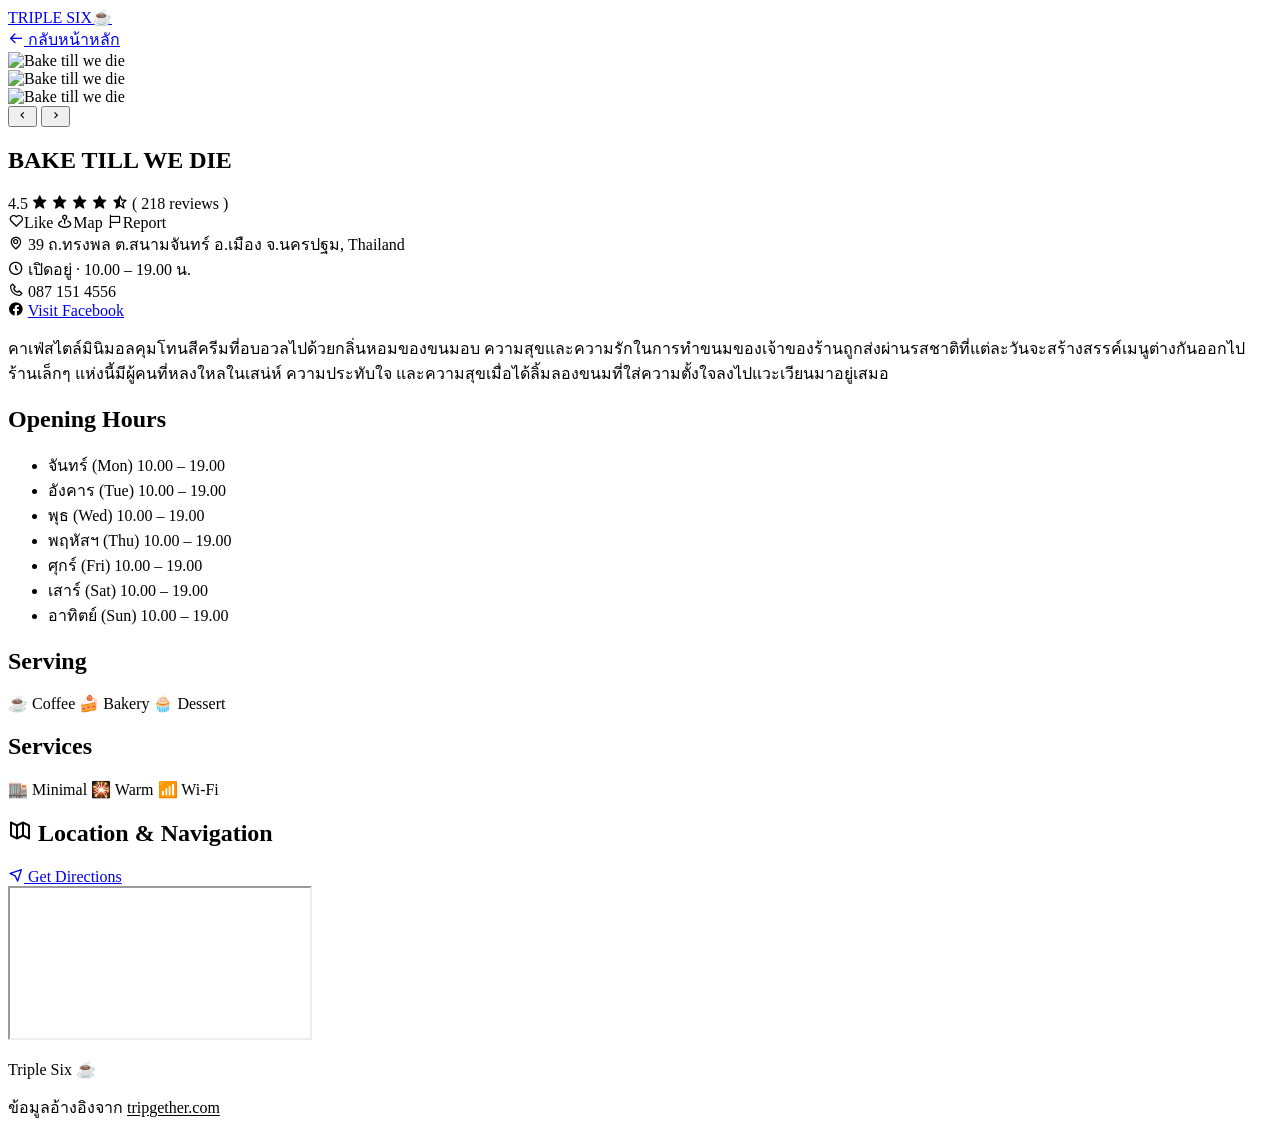
==== Bake_till_we_die.html @ 6269bcd6 "add Bake till we die" ====
<!DOCTYPE html>
<html lang="en">

<head>
    <meta charset="UTF-8">
    <meta name="viewport" content="width=device-width, initial-scale=1.0">
    <link href='https://unpkg.com/boxicons@2.1.4/css/boxicons.min.css' rel='stylesheet'>
    <link rel="stylesheet" href="/css/ฺBake_till_we_die.css">
    <link
        href="https://fonts.googleapis.com/css2?family=Inter:wght@400;500;600;700&family=Kanit:wght@300;400;500;600;700&display=swap"
        rel="stylesheet" />
    <link rel="preconnect" href="https://fonts.googleapis.com" />
    <link rel="preconnect" href="https://fonts.gstatic.com" crossorigin />
    <title>Bake till we die cafe</title>
</head>

<body>
    <header class="navbar">
        <a href="index.html" class="navbar_logo">TRIPLE SIX<span>☕</span></a>
        <div class="navbar_action">
            <a href="index.html" class="botton_outline">
                <i class='bx bx-arrow-back'></i>
                กลับหน้าหลัก
            </a>
        </div>
    </header>

    <section class="main_container">
        <!--เพื่อนต้องทำเพิ่มในหน้านี้-->
        <div class="carousel_wrapper">
            <div class="carousel_track">
                <div class="carousel_card">
                    <img src="https://www.tripgether.com/wp-content/uploads/2022/02/Baketillwedie1.jpg"
                        alt="Bake till we die">
                </div>
                <div class="carousel_card">
                    <img src="https://www.tripgether.com/wp-content/uploads/2022/02/Baketillwedie2.jpg"
                        alt="Bake till we die">
                </div>
                <div class="carousel_card">
                    <img src="https://www.tripgether.com/wp-content/uploads/2022/02/Baketillwedie6.jpg"
                        alt="Bake till we die">
                </div>
            </div>

            <button class="nav_btn prev_btn"><i class='bx bx-chevron-left'></i></button>
            <button class="nav_btn next_btn"><i class='bx bx-chevron-right'></i></button>

            <!-- Carousel Dots -->
            <div class="carousel_dots">
                <span class="dot active" data-index="0"></span>
                <span class="dot" data-index="1"></span>
                <span class="dot" data-index="2"></span>
            </div>
        </div>
        <!--จบนี้-->
        <div class="shop_info">
            <h1 class="shop_name">BAKE TILL WE DIE</h1>
            <div class="rating_box">
                <span class="rating_score">4.5</span>
                <span class="rating_star">
                    <i class='bx bxs-star'></i>
                    <i class='bx bxs-star'></i>
                    <i class='bx bxs-star'></i>
                    <i class='bx bxs-star'></i>
                    <i class='bx bxs-star-half'></i>
                </span>
                <span class="review_count">( 218 reviews )</span>
            </div>

            <div class="action_buttons">
                <span class="action_btn"><i class='bx bx-heart'></i>Like</span>
                <span class="action_btn"><i class='bx bx-map-pin'></i>Map</span>
                <span class="action_btn"><i class='bx bx-flag'></i>Report</span>
            </div>

            <div class="infor_list">
                <div class="info_row">
                    <i class='bx bx-map'></i>
                    <span>39 ถ.ทรงพล ต.สนามจันทร์ อ.เมือง จ.นครปฐม, Thailand</span>
                </div>
                <div class="info_row">
                    <i class='bx bx-time-five'></i>
                    <span>
                        <span class="status_text status_open">เปิดอยู่</span>
                        · 10.00 – 19.00 น.
                    </span>
                </div>
                <div class="info_row">
                    <i class='bx bx-phone'></i>
                    <span>087 151 4556</span>
                </div>
                <div class="info_row">
                    <i class='bx bxl-facebook-circle'></i>
                    <a href="https://www.facebook.com/BAKETILLWEDIETH/?ref=page_internal" target="_blank">Visit
                        Facebook</a>
                </div>
            </div>
            <p class="shop_desc">
                คาเฟ่สไตล์มินิมอลคุมโทนสีครีมที่อบอวลไปด้วยกลิ่นหอมของขนมอบ
                ความสุขและความรักในการทำขนมของเจ้าของร้านถูกส่งผ่านรสชาติที่แต่ละวันจะสร้างสรรค์เมนูต่างกันออกไป
                ร้านเล็กๆ แห่งนี้มีผู้คนที่หลงใหลในเสน่ห์ ความประทับใจ
                และความสุขเมื่อได้ลิ้มลองขนมที่ใส่ความตั้งใจลงไปแวะเวียนมาอยู่เสมอ
            </p>
        </div>
    </section>

    <div class="content_section">
        <div class="card_grid">
            <div class="info_card">
                <h2 class="card_title">Opening Hours</h2>
                <ul class="hours-list">
                    <li>
                        <span class="day-text">จันทร์ (Mon)</span>
                        <span class="time-text">10.00 – 19.00</span>
                    </li>
                    <li>
                        <span class="day-text">อังคาร (Tue)</span>
                        <span class="time-text">10.00 – 19.00</span>
                    </li>
                    <li>
                        <span class="day-text">พุธ (Wed)</span>
                        <span class="time-text time-closed">10.00 – 19.00</span>
                    </li>
                    <li>
                        <span class="day-text">พฤหัสฯ (Thu)</span>
                        <span class="time-text">10.00 – 19.00</span>
                    </li>
                    <li>
                        <span class="day-text">ศุกร์ (Fri)</span>
                        <span class="time-text">10.00 – 19.00</span>
                    </li>
                    <li>
                        <span class="day-text">เสาร์ (Sat)</span>
                        <span class="time-text">10.00 – 19.00</span>
                    </li>
                    <li>
                        <span class="day-text">อาทิตย์ (Sun)</span>
                        <span class="time-text">10.00 – 19.00</span>
                    </li>
                </ul>
            </div>

            <div class="info_card">
                <h2 class="card_title">Serving</h2>
                <div class="tags_box">
                    <span class="tag-item">☕ Coffee</span>
                    <span class="tag-item">🍰 Bakery</span>
                    <span class="tag-item">🧁 Dessert</span>
                </div>

                <h2 class="card_title">Services</h2>
                <div class="tags_box">
                    <span class="tag-item">🏬 Minimal</span>
                    <span class="tag-item">🎇 Warm</span>
                    <span class="tag-item">📶 Wi-Fi</span>
                </div>
            </div>

            <!-- Map Card -->
            <div class="info_card map_card" style="grid-column: 1 / -1;">
                <div class="map_card_header">
                    <h2 class="map_card_title"><i class='bx bx-map-alt'></i> Location & Navigation</h2>
                    <a href="https://www.google.com/maps/dir/?api=1&destination=BAKE+TILL+WE+DIE+Nakhon+Pathom"
                        target="_blank" class="botton_outline">
                        <i class='bx bx-navigation'></i> Get Directions
                    </a>
                </div>
                <div class="map_card_body">
                    <iframe
                        src="https://www.google.com/maps/embed?pb=!1m18!1m12!1m3!1d3874.197943564917!2d100.03859661527581!3d13.821146790297067!2m3!1f0!2f0!3f0!3m2!1i1024!2i768!4f13.1!3m3!1m2!1s0x30e2e53e7f457787%3A0x6b4a240b90e96035!2sBAKE%20TILL%20WE%20DIE!5e0!3m2!1sen!2sth!4v1680000000000!5m2!1sen!2sth"
                        allowfullscreen="" loading="lazy" referrerpolicy="no-referrer-when-downgrade">
                    </iframe>
                </div>
            </div>

        </div>
    </div>

    <footer class="footer">
        <p class="footer-brand">Triple Six ☕</p>
        <p class="footer-text">
            ข้อมูลอ้างอิงจาก <a href="https://www.tripgether.com" target="_blank"
                style="color:inherit; text-decoration:underline; text-underline-offset:2px;">tripgether.com</a>
        </p>
    </footer>
    <script src="/Js/Bake_till_we_die.js"></script>
</body>

</html>
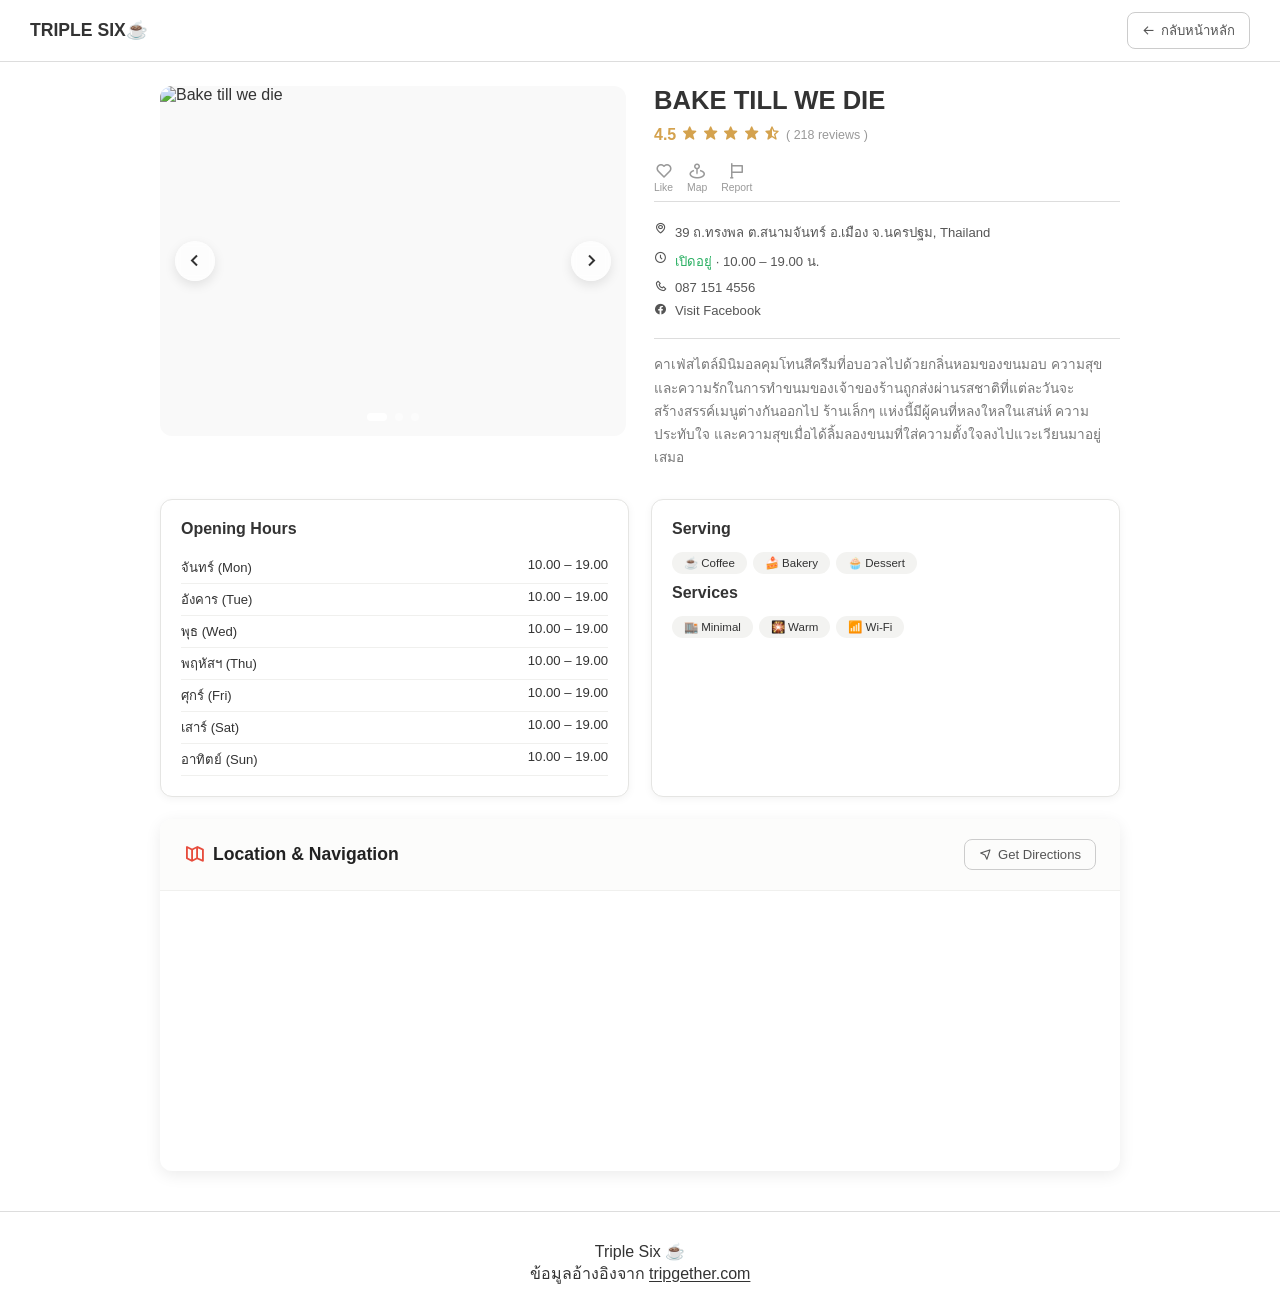
==== commit 54137e34: "Relink Bake till we die css" ====
--- a/Bake_till_we_die.html
+++ b/Bake_till_we_die.html
@@ -5,7 +5,7 @@
     <meta charset="UTF-8">
     <meta name="viewport" content="width=device-width, initial-scale=1.0">
     <link href='https://unpkg.com/boxicons@2.1.4/css/boxicons.min.css' rel='stylesheet'>
-    <link rel="stylesheet" href="/css/ฺBake_till_we_die.css">
+    <link rel="stylesheet" href="/css/Bake_till_we_die.css">
     <link
         href="https://fonts.googleapis.com/css2?family=Inter:wght@400;500;600;700&family=Kanit:wght@300;400;500;600;700&display=swap"
         rel="stylesheet" />
--- a/css/Bake_till_we_die.css
+++ b/css/Bake_till_we_die.css
@@ -0,0 +1,402 @@
+* {
+    margin: 0;
+    padding: 0;
+    box-sizing: border-box;
+}
+
+body {
+    font-family: 'Kanit', sans-serif;
+    background-color: #fff;
+    color: #333;
+}
+
+a {
+    text-decoration: none;
+    color: inherit;
+}
+
+.navbar {
+    position: sticky;
+    top: 0;
+    display: flex;
+    align-items: center;
+    justify-content: space-between;
+    padding: 12px 30px;
+    background: #fff;
+    border-bottom: 1px solid #ddd;
+    z-index: 10;
+}
+
+.navbar_logo {
+    font-weight: 700;
+    font-size: 1.1rem;
+    color: #333;
+}
+
+.botton_outline {
+    display: flex;
+    align-items: center;
+    gap: 6px;
+    padding: 7px 14px;
+    font-size: 0.82rem;
+    color: #555;
+    background: none;
+    border: 1px solid #ccc;
+    border-radius: 8px;
+    transition: background-color 0.2s ease;
+}
+
+.botton_outline:hover {
+    background-color: #f0f0ee;
+}
+
+.main_container {
+    display: grid;
+    grid-template-columns: 1fr 1fr;
+    gap: 28px;
+    max-width: 1000px;
+    margin: 0 auto;
+    padding: 24px 20px 30px;
+}
+
+/*เอา image grid ออก*/
+.carousel_wrapper {
+    position: relative;
+    width: 100%;
+    /* กำหนดสัดส่วนภาพให้เหมือนเดิม (4:3) หรือปรับตามใจชอบ */
+    aspect-ratio: 4 / 3;
+    border-radius: 12px;
+    overflow: hidden;
+    background-color: #f9f9f9;
+}
+
+/* แถวที่เก็บ Card ภาพ */
+.carousel_track {
+    display: flex;
+    height: 100%;
+    width: 100%;
+    transition: transform 0.6s cubic-bezier(0.25, 1, 0.5, 1);
+}
+
+/* แต่ละหน้าของสไลด์ */
+.carousel_card {
+    min-width: 100%;
+    /* บังคับให้ 1 card เต็มพื้นที่ wrapper */
+    height: 100%;
+}
+
+.carousel_card img {
+    width: 100%;
+    height: 100%;
+    object-fit: cover;
+    /* สำคัญ: ทำให้ภาพขยายเต็มโดยไม่แตกหรือบิดเบี้ยว */
+    display: block;
+}
+
+/* ปุ่มกดควบคุม (Nav Buttons) */
+.nav_btn {
+    position: absolute;
+    top: 50%;
+    transform: translateY(-50%);
+    background: rgba(255, 255, 255, 0.7);
+    backdrop-filter: blur(4px);
+    /* สไตล์กระจกฝ้ามินิมอล */
+    border: none;
+    width: 40px;
+    height: 40px;
+    border-radius: 50%;
+    display: flex;
+    align-items: center;
+    justify-content: center;
+    cursor: pointer;
+    z-index: 5;
+    color: #333;
+    font-size: 1.5rem;
+    transition: all 0.3s ease;
+    box-shadow: 0 4px 12px rgba(0, 0, 0, 0.1);
+}
+
+.nav_btn:hover {
+    background: #fff;
+    transform: translateY(-50%) scale(1.1);
+}
+
+.prev_btn {
+    left: 15px;
+}
+
+.next_btn {
+    right: 15px;
+}
+
+.carousel_dots {
+    position: absolute;
+    bottom: 15px;
+    left: 50%;
+    transform: translateX(-50%);
+    display: flex;
+    gap: 8px;
+    z-index: 5;
+}
+
+.dot {
+    width: 8px;
+    height: 8px;
+    background: rgba(255, 255, 255, 0.5);
+    border-radius: 50%;
+    cursor: pointer;
+    transition: 0.3s;
+}
+
+.dot.active {
+    background: #fff;
+    width: 20px;
+    /* ยืดออกให้ดู Modern */
+    border-radius: 10px;
+}
+
+/* ปรับปรุง Responsive สำหรับมือถือ */
+@media (max-width: 600px) {
+    .carousel_wrapper {
+        aspect-ratio: 1 / 1;
+        /* มือถือใช้ภาพสี่เหลี่ยมจตุรัสจะดูเต็มตากว่า */
+    }
+
+    .nav_btn {
+        width: 35px;
+        height: 35px;
+        font-size: 1.2rem;
+    }
+}
+
+/*จบตรงนี้*/
+.image_box img {
+    width: 100%;
+    height: 100%;
+    object-fit: cover;
+}
+
+.image_box:first-child {
+    grid-row: span 2;
+}
+
+.shop_info {
+    display: flex;
+    flex-direction: column;
+    gap: 10px;
+}
+
+.shop_name {
+    font-size: 1.6rem;
+    font-weight: 700;
+}
+
+.rating_box {
+    display: flex;
+    align-items: center;
+    gap: 6px;
+}
+
+.rating_score {
+    font-weight: 700;
+    color: #d4a24e;
+}
+
+.rating_star {
+    color: #d4a24e;
+}
+
+.review_count {
+    font-size: 0.78rem;
+    color: #999;
+}
+
+.action_buttons {
+    display: flex;
+    gap: 14px;
+    padding: 8px 0;
+    border-bottom: 1px solid #ddd;
+}
+
+.action_btn {
+    display: flex;
+    flex-direction: column;
+    align-items: center;
+    gap: 2px;
+    font-size: 0.65rem;
+    color: #999;
+    cursor: pointer;
+    transition: all 0.2s ease;
+    user-select: none;
+}
+
+.action_btn i {
+    font-size: 1.15rem;
+}
+
+.action_btn.active {
+    color: #e74c3c;
+    transform: scale(1.1);
+}
+
+.action_btn.active i {
+    color: #e74c3c;
+}
+
+.action_btn.active,
+.action_btn.active i,
+.action_btn.active span {
+    color: #ff4757 !important;
+}
+
+.action_btn i {
+    transition: transform 0.2s ease;
+}
+
+.action_btn.active i {
+    transform: scale(1.2);
+}
+
+.infor_list {
+    display: flex;
+    flex-direction: column;
+    gap: 8px;
+    margin-top: 10px;
+}
+
+.info_row {
+    display: flex;
+    gap: 8px;
+    font-size: 0.82rem;
+    color: #555;
+}
+
+.status_open {
+    color: #27ae60;
+    font-weight: 500;
+}
+
+.shop_desc {
+    font-size: 0.85rem;
+    color: #777;
+    line-height: 1.7;
+    border-top: 1px solid #ddd;
+    padding-top: 14px;
+    margin-top: 10px;
+}
+
+.content_section {
+    max-width: 1000px;
+    margin: 0 auto;
+    padding: 0 20px 40px;
+}
+
+.card_grid {
+    display: grid;
+    grid-template-columns: 1fr 1fr;
+    gap: 22px;
+}
+
+.info_card {
+    border: 1px solid #e5e5e3;
+    border-radius: 12px;
+    padding: 20px;
+    background-color: #fff;
+    box-shadow: 0 2px 8px rgba(0, 0, 0, 0.05);
+}
+
+.card_title {
+    font-size: 1rem;
+    margin-bottom: 14px;
+}
+
+/* Map Card Styles */
+.map_card {
+    padding: 0;
+    overflow: hidden;
+    display: flex;
+    flex-direction: column;
+    border: none;
+    box-shadow: 0 4px 16px rgba(0, 0, 0, 0.08); /* ทำให้ตัว Card ลอยเด่นขึ้นมานิดนึง */
+}
+
+.map_card_header {
+    padding: 20px 24px;
+    background-color: #fcfcfb;
+    border-bottom: 1px solid #f0f0ee;
+    display: flex;
+    justify-content: space-between;
+    align-items: center;
+}
+
+.map_card_title {
+    font-size: 1.1rem;
+    font-weight: 600;
+    margin: 0;
+    display: flex;
+    align-items: center;
+    gap: 8px;
+    color: #222;
+}
+
+.map_card_title i {
+    color: #e74c3c;
+    font-size: 1.3rem;
+}
+
+.map_card_body {
+    flex: 1;
+    position: relative;
+    min-height: 280px; /* ให้แผนที่ใหญ่ขึ้นนิดหน่อย */
+}
+
+.map_card_body iframe {
+    position: absolute;
+    top: 0;
+    left: 0;
+    width: 100%;
+    height: 100%;
+    border: 0;
+}
+
+.hours-list {
+    list-style: none;
+}
+
+.hours-list li {
+    display: flex;
+    justify-content: space-between;
+    padding: 5px 0;
+    font-size: 0.82rem;
+    border-bottom: 1px solid #f0f0ee;
+}
+
+.tags_box {
+    display: flex;
+    flex-wrap: wrap;
+    gap: 6px;
+    margin-bottom: 10px;
+}
+
+.tag-item {
+    font-size: 0.72rem;
+    padding: 4px 12px;
+    background: #f3f3f1;
+    border-radius: 14px;
+}
+
+.footer {
+    text-align: center;
+    padding: 30px;
+    border-top: 1px solid #ddd;
+}
+
+@media (max-width: 900px) {
+    .main_container {
+        grid-template-columns: 1fr;
+    }
+
+    .card_grid {
+        grid-template-columns: 1fr;
+    }
+}
